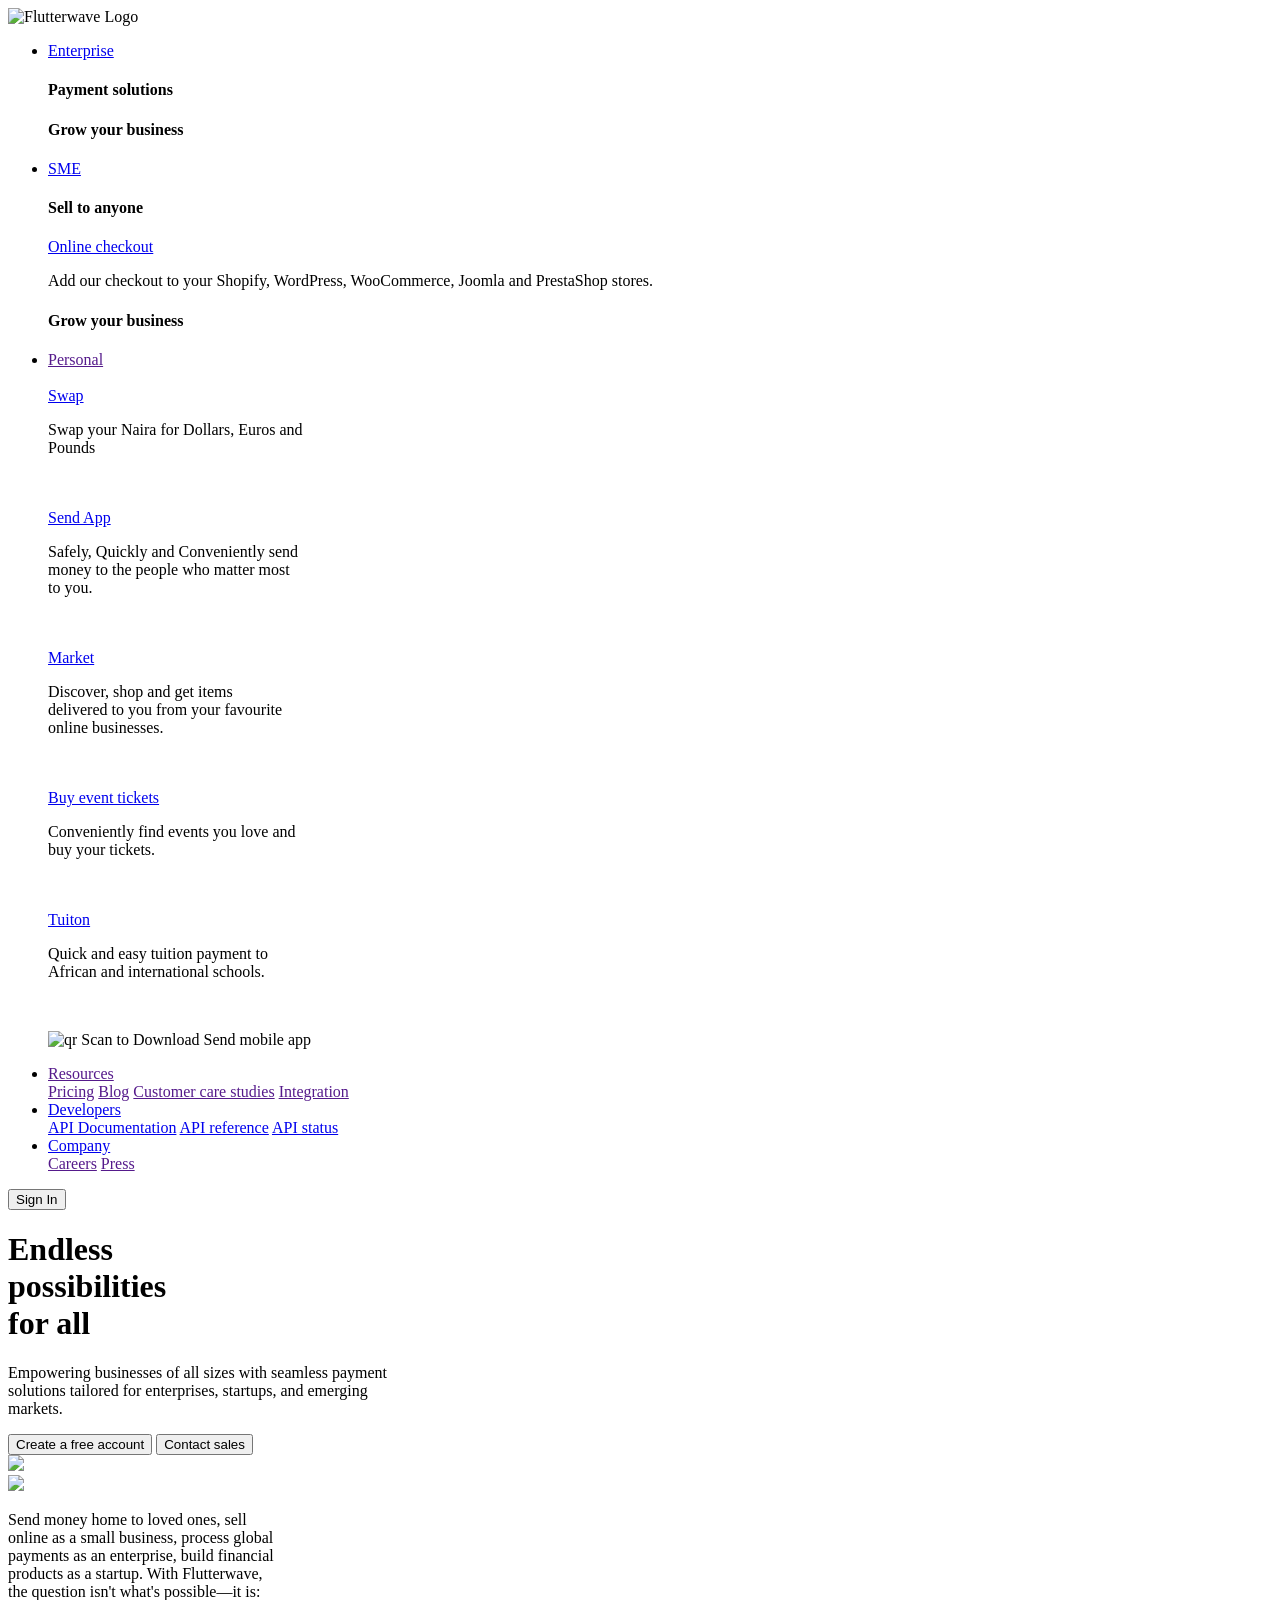
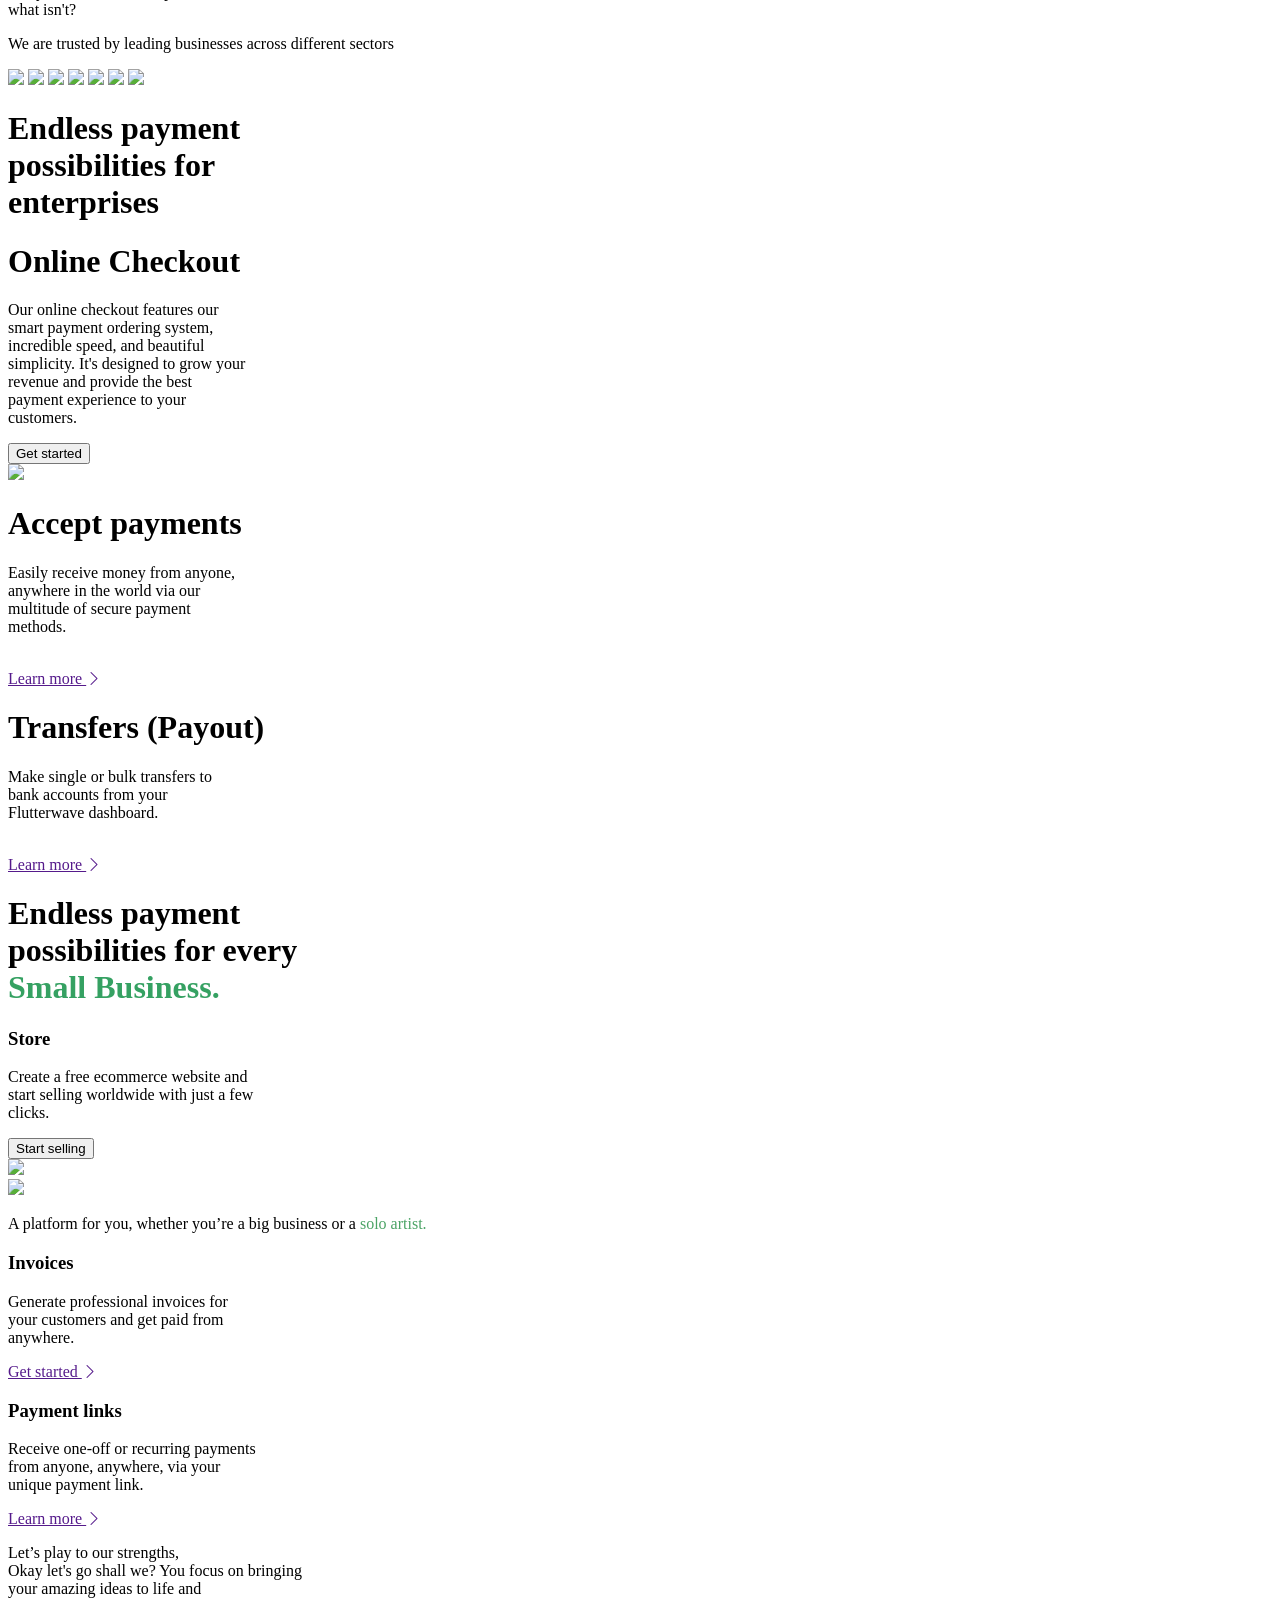
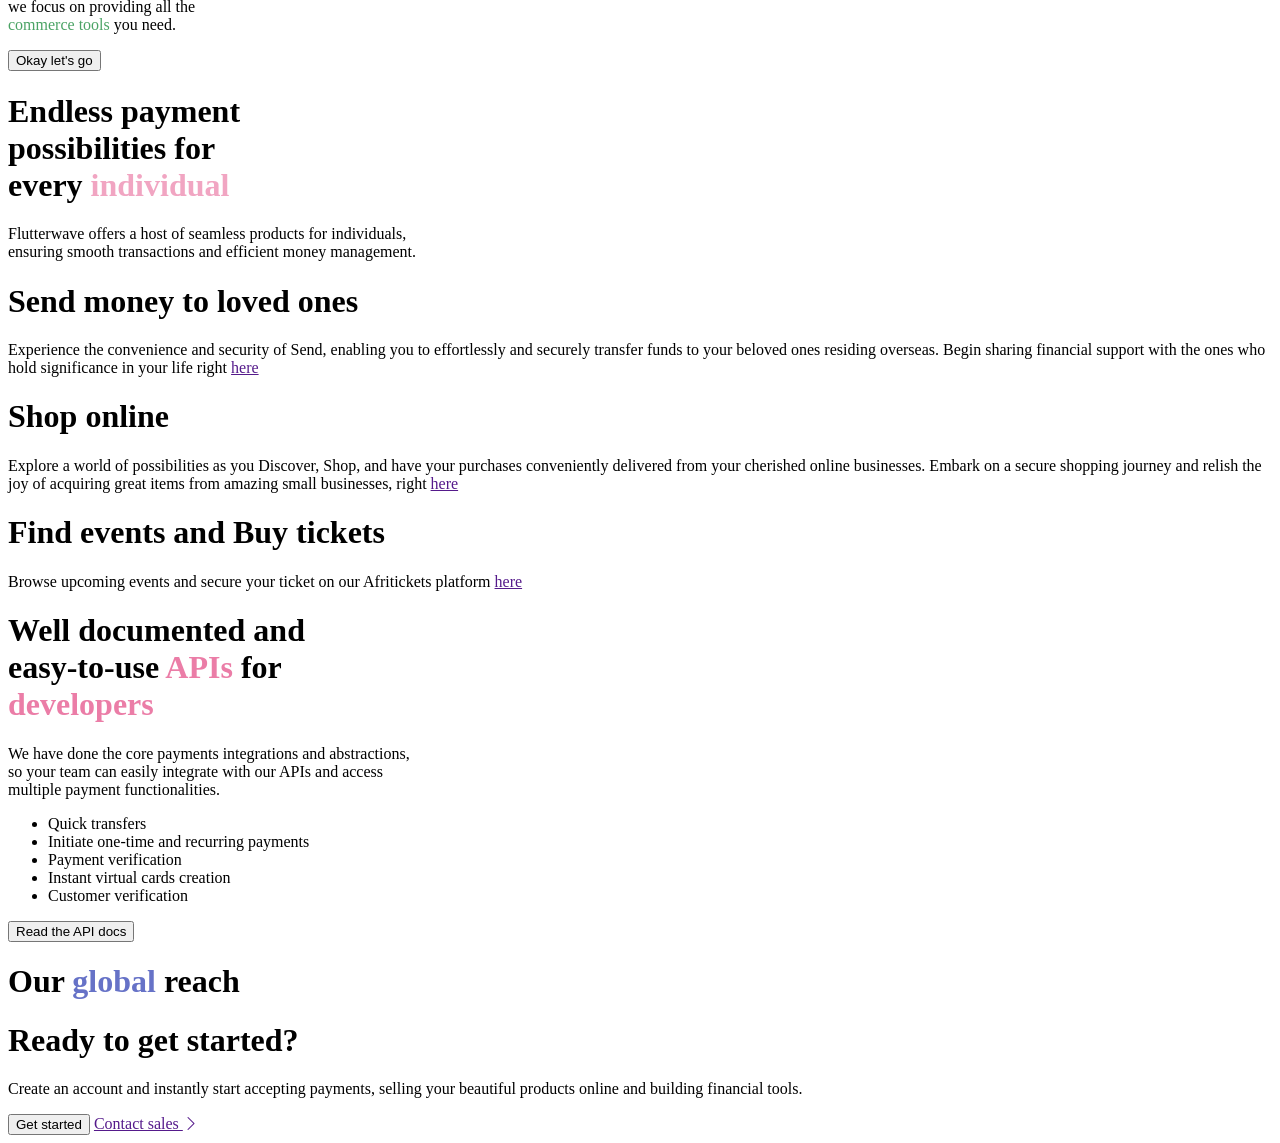
==== index.html @ 6755a58a "all" ====
<!DOCTYPE html>
<html lang="en">

<head>
    <meta charset="UTF-8">
    <meta name="viewport" content="width=device-width, initial-scale=1.0">
    <title>Document</title>
    <link rel="stylesheet" href="flutta.css">
    <link rel="stylesheet" href="https://cdn.jsdelivr.net/npm/bootstrap-icons@1.13.1/font/bootstrap-icons.min.css">
</head>

<body>
    <div class="class">
        <nav class="navbar">


            <div class="logo">
                <img src="Multimedia/Audios/Images/3d64f79b-6943-4a25-b392-522c2cfd15a9.svg" alt="Flutterwave Logo">
            </div>

            <ul class="nav-links">

                <li class="dropdown">
                    <a href="#">Enterprise</a>
                    <div class="menugreen">
                        <div class="column">
                            <h4>Payment solutions</h4>
                        </div>
                        <div class="column">
                            <h4>Grow your business</h4>
                        </div>
                    </div>
                </li>

                <li class="dropdown">
                    <a href="#">SME</a>
                    <div class="menuyellow">
                        <div class="column">
                            <div class="dropup">
                                <h4>Sell to anyone</h4>
                                <div class="row">
                                    <a href="#">Online checkout</a>
                                    <p>
                                        Add our checkout to your Shopify, WordPress, WooCommerce, Joomla and PrestaShop
                                        stores.
                                    </p>
                                </div>
                            </div>
                            <h4>Grow your business</h4>
                        </div>
                    </div>
                </li>

                <li class="dropdown">
                    <a href="">Personal</a>
                    <div class="menublue">
                        <div class="column">

                            <div class="swap">
                                <img class="qr" src="Multimedia/Audios/Images/7cc3b373-e314-4839-b1a1-321289dcc166.svg"
                                    alt="">
                                <div>
                                    <a href="#">Swap</a>
                                    <p>Swap your Naira for Dollars, Euros and <br> Pounds </p>
                                </div>
                            </div><br>

                            <div class="swap">
                                <img class="qr" src="Multimedia/Audios/Images/f3743255-ca07-4573-b5e1-cfaf214d50b9.svg"
                                    alt="">
                                <div>
                                    <a href="#">Send App</a>
                                    <p>Safely, Quickly and Conveniently send <br> money to the people who matter most
                                        <br>
                                        to
                                        you.
                                    </p>
                                </div>
                            </div><br>

                            <div class="swap">
                                <img class="qr" src="Multimedia/Audios/Images/18278a8a-ee8f-4551-b199-e68d39b02b77.svg"
                                    alt="">
                                <div>
                                    <a href="#">Market</a>
                                    <p>Discover, shop and get items <br> delivered to you from your favourite <br>
                                        online
                                        businesses.</p>
                                </div>
                            </div><br>

                            <div class="swap">
                                <img class="qr" src="Multimedia/Audios/Images/df9e1861-d191-4f71-869b-75529a15933a.svg"
                                    alt="">
                                <div>
                                    <a href="#">Buy event tickets</a>
                                    <p>Conveniently find events you love and <br> buy your tickets.</p>
                                </div>
                            </div><br>

                            <div class="swap">
                                <img class="qr" src="Multimedia/Audios/Images/d5f2d4c9-189d-490b-a70f-ff1c697cc9da.svg"
                                    alt="">
                                <div>
                                    <a href="#">Tuiton</a>
                                    <p>Quick and easy tuition payment to <br> African and international schools.</p>
                                </div>
                            </div><br>

                            <div class="qr-p">

                                <p><img class="qr" src="Multimedia/Audios/Images/qr.jpg" alt="qr"> Scan to Download Send
                                    mobile app</p>
                            </div>
                        </div>
                    </div>
                </li>

                <li class="dropdown">
                    <a href="">Resources</a>
                    <div class="menured">
                        <div class="column">
                            <a href="">Pricing</a>
                            <a href="">Blog</a>
                            <a href="">Customer care studies</a>
                            <a href="">Integration</a>
                        </div>
                    </div>
                </li>

                <li class="dropdown">
                    <a href="#">Developers</a>
                    <div class="menu">
                        <div class="column">
                            <a href="#">API Documentation</a>
                            <a href="#">API reference</a>
                            <a href="#">API status</a>
                        </div>
                    </div>
                </li>
                <li class="dropdown">
                    <a href="#">Company</a>
                    <div class="menu">
                        <div class="column">
                            <a href="">Careers</a>
                            <a href="">Press</a>
                        </div>
                    </div>
                </li>

            </ul>

            <div class="nav-buttons">
                <button class="login">Sign In </button>
            </div>

        </nav>

        <div class="meat">
            <div class="pie">
                <h1>Endless <br> possibilities <br><span style="color: black;">for all</span></h1>

                <p>Empowering businesses of all sizes with seamless payment <br> solutions tailored for enterprises,
                    startups, and
                    emerging <br> markets.</p>

                <button class="meatpie">Create a free account</button>
                <button class="piemeat">Contact sales</button>
            </div>
        </div>
        <div class="pet">
            <div class="pit">
                <img
                    src="https://rave-services.myflutterwave.com/v1/services/filestack/download/tijScS6SUSAi5ZTfIf9Q?resize=1&width=1200">
            </div>
            <div class="pits">
                <img
                    src="https://rave-services.myflutterwave.com/v1/services/filestack/download/2kjHjZXJTXsrsN7v5m9S?resize=1&width=1100">
                <p>Send money home to loved ones, sell <br> online as a small business, process global <br> payments as
                    an
                    enterprise,
                    build financial <br> products as a startup. With Flutterwave, <br> the question isn't what's
                    possible—it
                    is: <br> what
                    isn't?</p>
            </div>
        </div>
        <div class="lit">
            <div class="lid">
                <p>We are trusted by leading businesses across different sectors</p>
            </div>
            <div class="lids">
                <img src="https://flutterwave.com/images/company/uber.svg">
                <img src="https://flutterwave.com/images/company/mtn.svg">
                <img src="https://flutterwave.com/images/company/chipper.svg">
                <img src="https://flutterwave.com/images/company/piggyvest.svg">
                <img src="https://flutterwave.com/images/company/wise.svg">
                <img src="https://flutterwave.com/images/company/microsoft.svg">
                <img src="https://flutterwave.com/images/company/air-peace.svg">
            </div>
        </div>
        <div class="fry">
            <div class="fri">
                <h1><span style="color: black;">Endless payment <br> possibilities</span> for <br> enterprises</h1>
            </div>
        </div>
        <div class="bem">
            <div class="beam">
                <h1>Online Checkout</h1>
                <p>Our online checkout features our <br> smart payment ordering system, <br> incredible speed, and
                    beautiful
                    <br>
                    simplicity. It's designed to grow your <br> revenue and provide the best <br> payment experience to
                    your
                    <br>
                    customers.
                </p>

                <button>Get started</button>
            </div>
            <div class="bim">
                <img src="https://flutterwave.com/images/sections/checkout.png">
            </div>
            <div class="bam">
                <h1>Accept payments</h1>
                <p>Easily receive money from anyone, <br> anywhere in the world via our <br> multitude of secure payment
                    <br> methods.
                </p><br>
                <a href="">Learn more
                    <i class="bi bi-chevron-right"></i>
                </a>
                <h1>Transfers (Payout)</h1>
                <p>Make single or bulk transfers to <br> bank accounts from your <br> Flutterwave dashboard.</p><br>
                <a href="">Learn more
                    <i class="bi bi-chevron-right"></i>
                </a>
            </div>
        </div>
        <div class="background">
            <div class="endless">
                <h1>Endless payment <br> possibilities for every <br> <span style="color: rgb(53, 161, 98);">Small
                        Business.</span></h1>
            </div>
            <div class="store">
                <div class="create">
                    <h3>Store</h3>
                    <p>Create a free ecommerce website and <br> start selling worldwide with just a few <br> clicks.</p>
                    <button class="wee">Start selling</button>
                </div>
                <div class="woman">
                    <img
                        src="https://rave-services.myflutterwave.com/v1/services/filestack/download/rxRV1mtcSQCOVJJIXTMZ?">
                </div>
            </div>
            <div class="solo">
                <div class="statue">
                    <img
                        src="https://rave-services.myflutterwave.com/v1/services/filestack/download/8mpDm9piSvCrCMbyKRf7?resize=1&width=700">
                    <p>A platform for you, whether you’re a big business or a <span style="color: #4ba365;"> solo
                            artist.</span>
                    </p>
                </div>
                <div class="invoice">
                    <h3>Invoices</h3>
                    <p>Generate professional invoices for <br> your customers and get paid from <br> anywhere.</p>
                    <a href="">Get started
                        <i class="bi bi-chevron-right"></i>
                    </a>

                    <h3>Payment links</h3>
                    <p>Receive one-off or recurring payments <br> from anyone, anywhere, via your <br> unique payment
                        link.
                    </p>
                    <a href="">Learn more
                        <i class="bi bi-chevron-right"></i>
                    </a>
                </div>
            </div>
            <div class="play">
                <p>Let’s play to our strengths, <br>Okay let's go shall we? You focus on bringing <br> your amazing
                    ideas to
                    life and
                    <br> we focus on
                    providing all the <br><span style="color: #4ba365;"> commerce tools</span> you need.
                </p>

                <button class="wee">Okay let's go</button>
            </div>
            <div class="black">
                <div class="end">
                    <h1>Endless payment <br> possibilities for <br> every <span style="color: #f1a5c2;"> individual
                        </span>
                    </h1>
                </div>
                <div class="wave">
                    <p>Flutterwave offers a host of seamless products for individuals, <br> ensuring smooth transactions
                        and
                        efficient money management.</p>
                </div>
                <div class="border">
                    <div class="send">
                        <h1>Send money to loved ones</h1>
                        <p>Experience the convenience and security of Send, enabling you to effortlessly and securely
                            transfer funds to your beloved ones residing overseas. Begin sharing financial support
                            with the
                            ones who hold significance in your life right <a href="">here</a></p>
                    </div>
                    <div class="shop">
                        <h1>Shop online</h1>
                        <p>Explore a world of possibilities as you Discover, Shop, and have your purchases conveniently
                            delivered from your cherished online businesses. Embark on a secure shopping journey and
                            relish
                            the joy of acquiring great items from amazing small businesses, right <a href="">here</a>
                        </p>
                    </div>
                    <div class="find">
                        <h1>Find events and Buy tickets</h1>
                        <p>Browse upcoming events and secure your ticket on our Afritickets platform <a href="">here</a>
                        </p>
                    </div>
                </div>
            </div>
            <div class="easy">
                <div class="well">
                    <h1>Well documented and <br> easy-to-use <span style="color: #eb7da7;"> APIs</span> for <br> <span
                            style="color: #eb7da7;">developers</span></h1>
                    <p>We have done the core payments integrations and abstractions, <br> so your team can easily
                        integrate
                        with our
                        APIs and access <br> multiple payment functionalities.</p>
                </div>
                <div class="ule">
                    <ul>
                        <li>
                            Quick transfers</li>
                        <li>Initiate one-time and recurring payments</li>
                        <li>Payment verification</li>
                        <li>Instant virtual cards creation</li>
                        <li>Customer verification</li>
                    </ul>
                    <button class="ule">Read the API docs</button>
                </div>
            </div>
        </div>

        <div class="our">
            <h1>Our <span style="color: #6672c7;">global</span> reach</h1>
        </div>
        <!-- <div class="global">

            <div class="reach">
                <div class="stat">
                    <h3>
                        <a href="">30+ Currencies</a>
                    </h3>
                    <p>We accept payments in more than thirty currencies.</p>
                </div>
                <div class="stat">
                    <h3>20M+ API calls</h3>
                    <p>API calls per day, peaking at 231 requests per second.</p>
                </div>
                <div class="stat">
                    <h3>500k+ payments daily</h3>
                    <p>Average number of payments processed daily.</p>
                </div>
                <div class="stat">
                    <h3>1+ paymet options</h3>
                    <ul>
                        <li>Debits & Credits cards</li>
                        <li>Bank Account</li>
                        <li>Mobile money</li>
                        <li>POS</li>
                        <li>M-Pesa</li>
                        <li>VISA QR</li>
                        <li>Bank Transfer</li>
                        <li>USSD</li>
                    </ul>
                </div>
                <div class="globe">
                    <img src="https://flutterwave.com/images/sections/globe.png">
                </div>
            </div>
        </div> -->
        <div class="ready">
            <h1>Ready to get started?</h1>
            <p>Create an account and instantly start accepting payments, selling your beautiful products online and
                building financial tools. </p>
            <div class="fine">
                <button>Get started</button>
                <a href="">Contact sales
                    <i class="bi bi-chevron-right"></i>
                </a>
            </div>
        </div>
    </div>
</body>

</html>
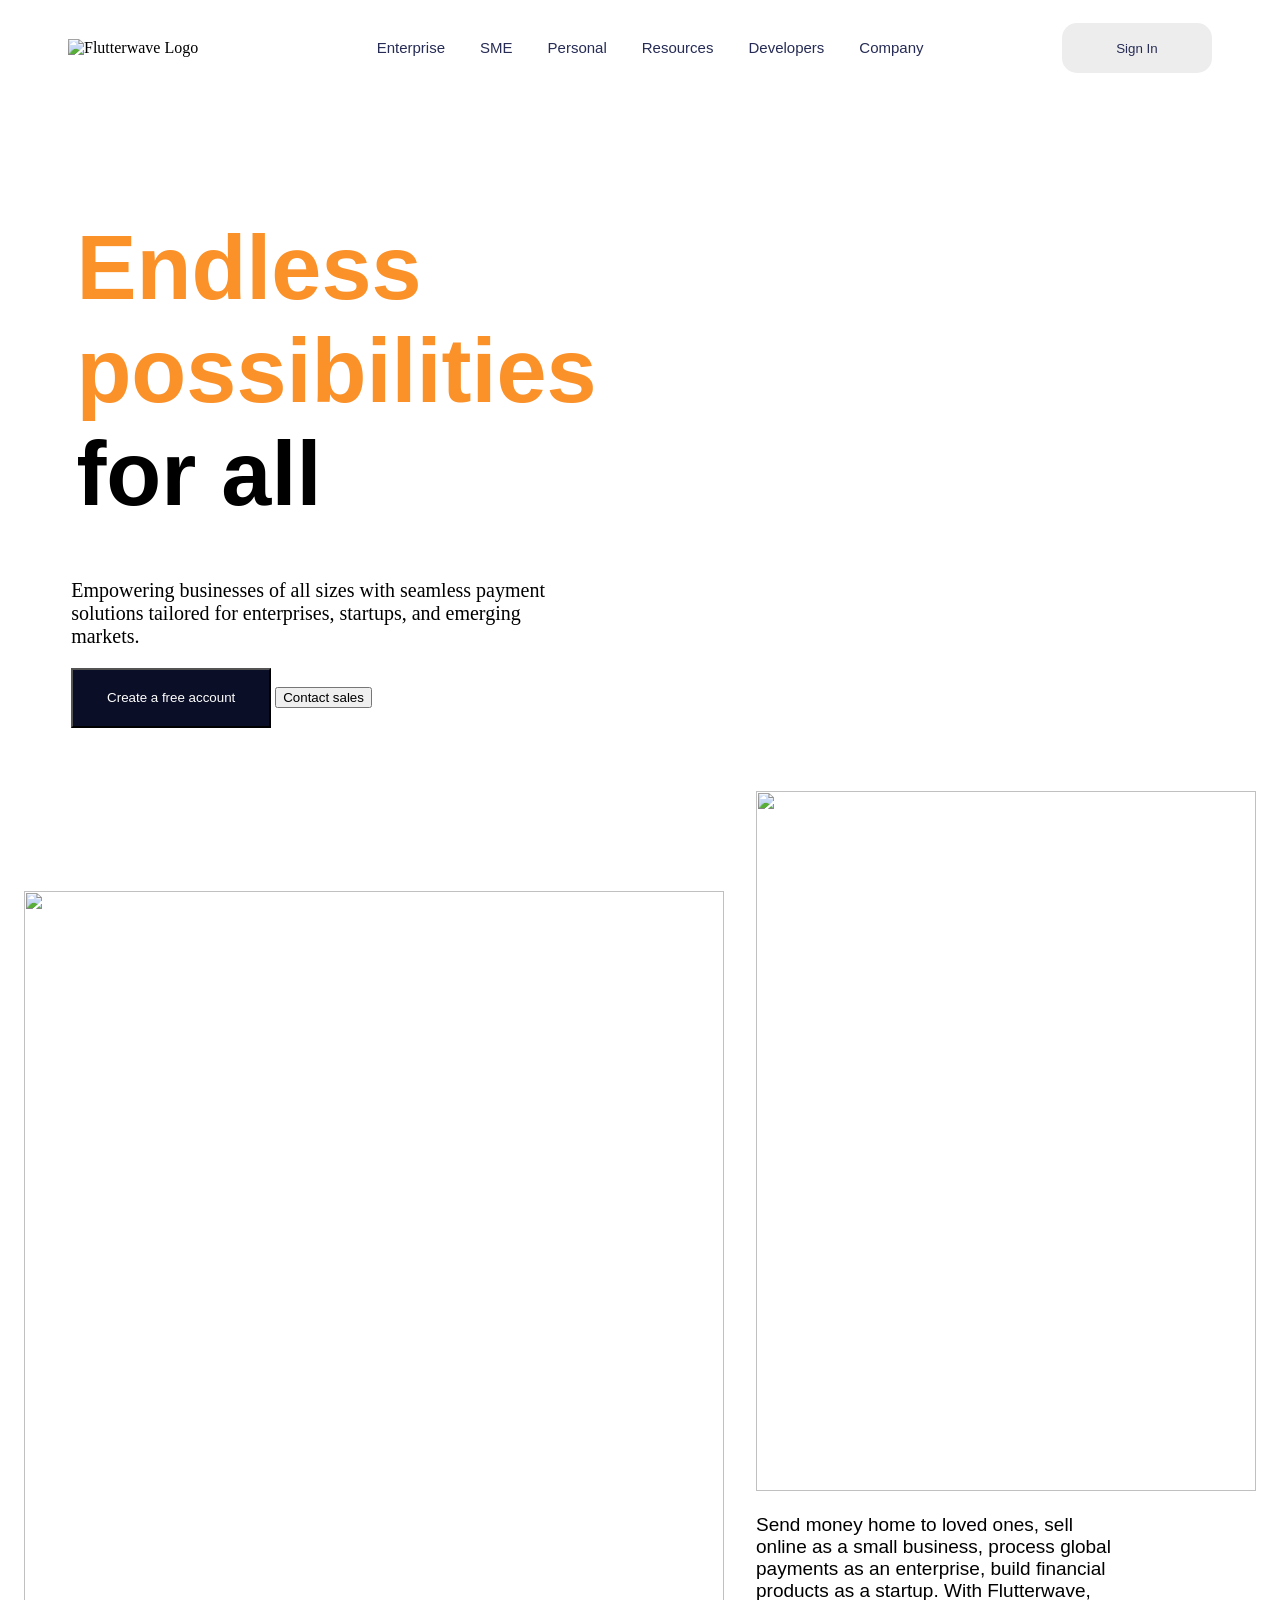
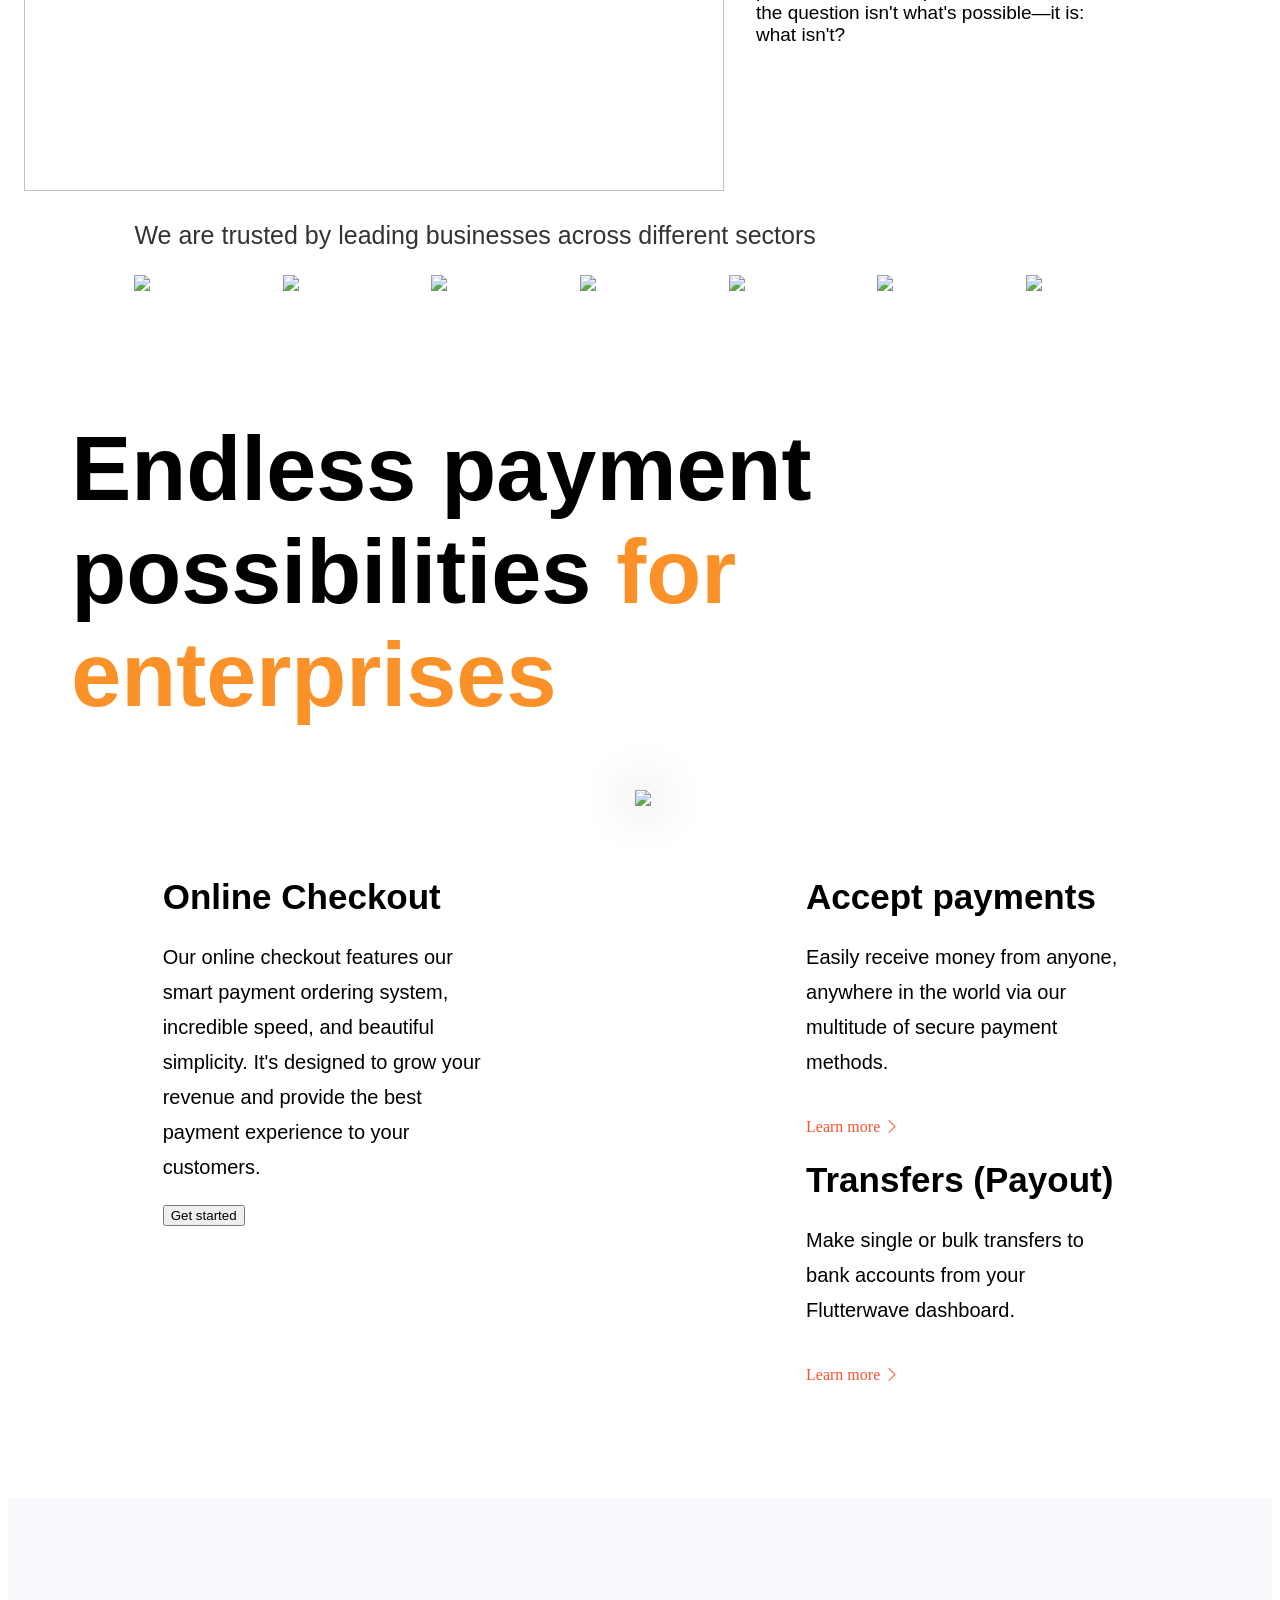
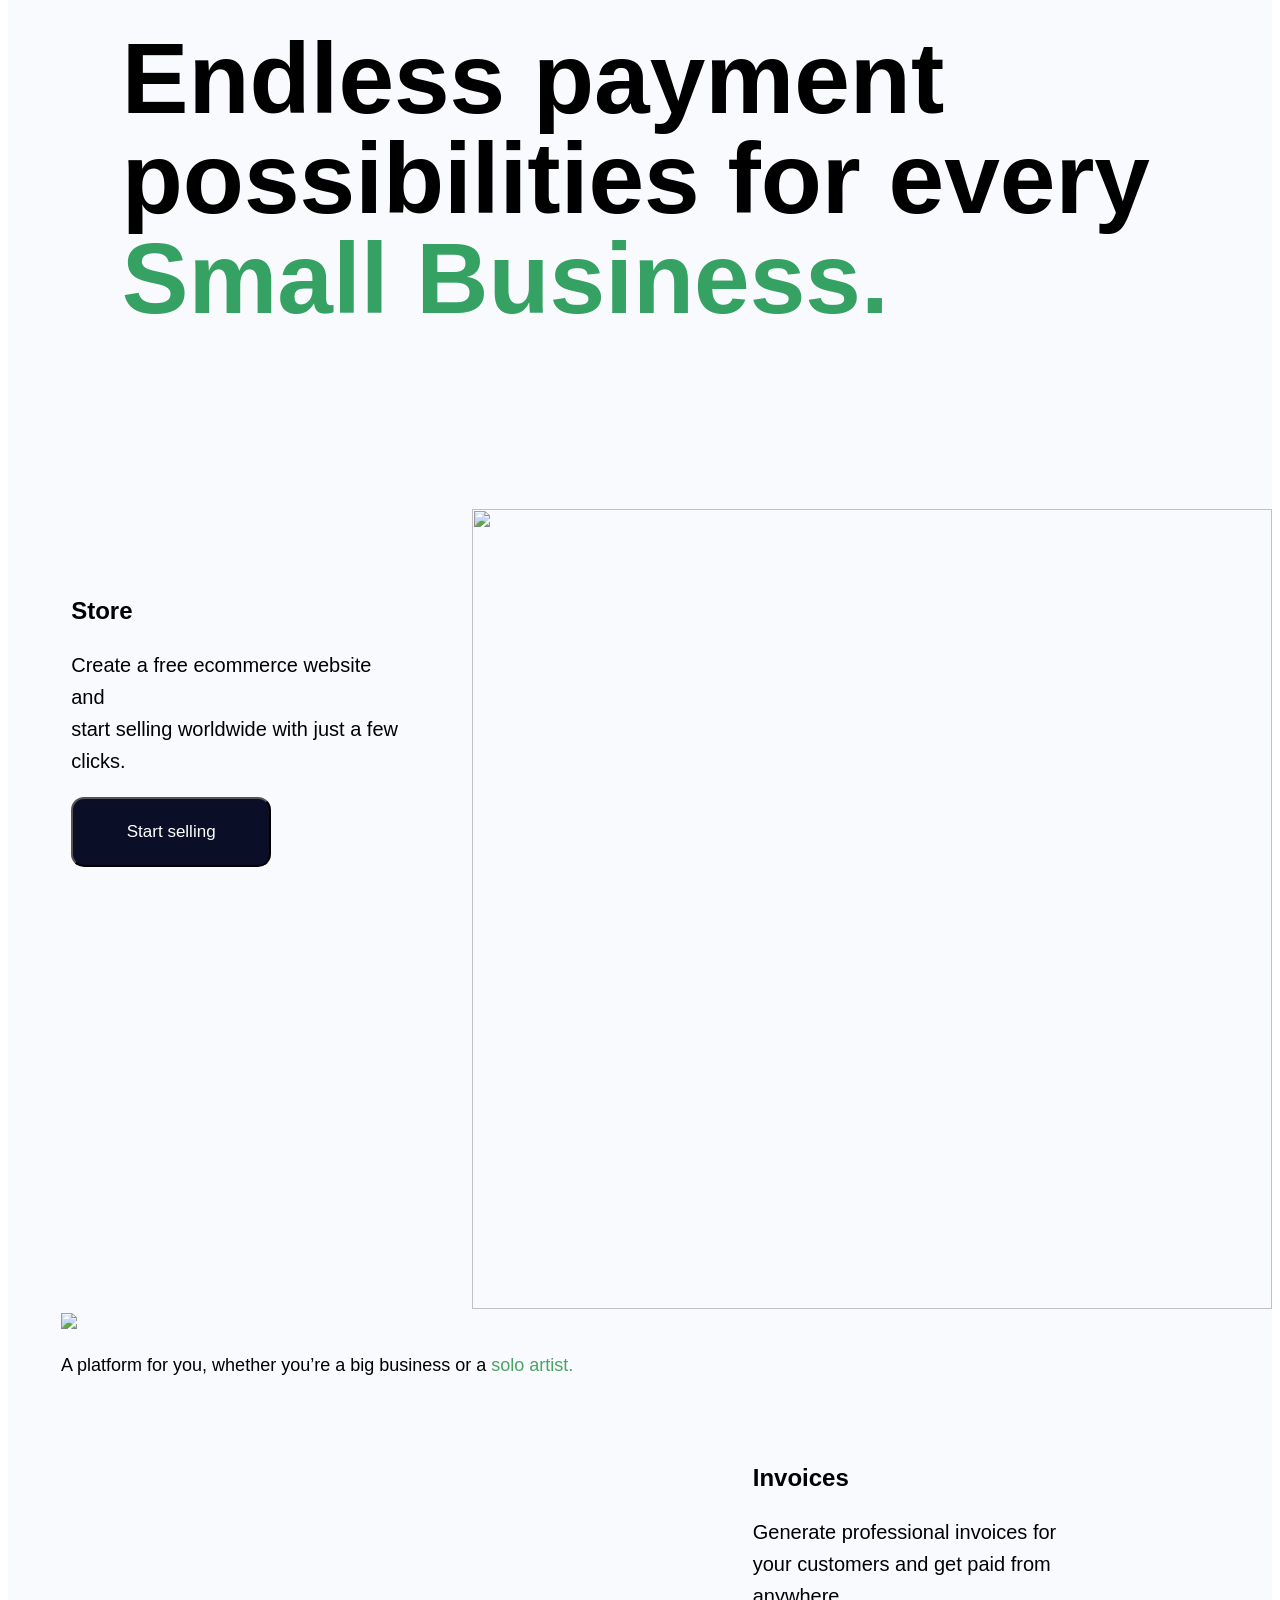
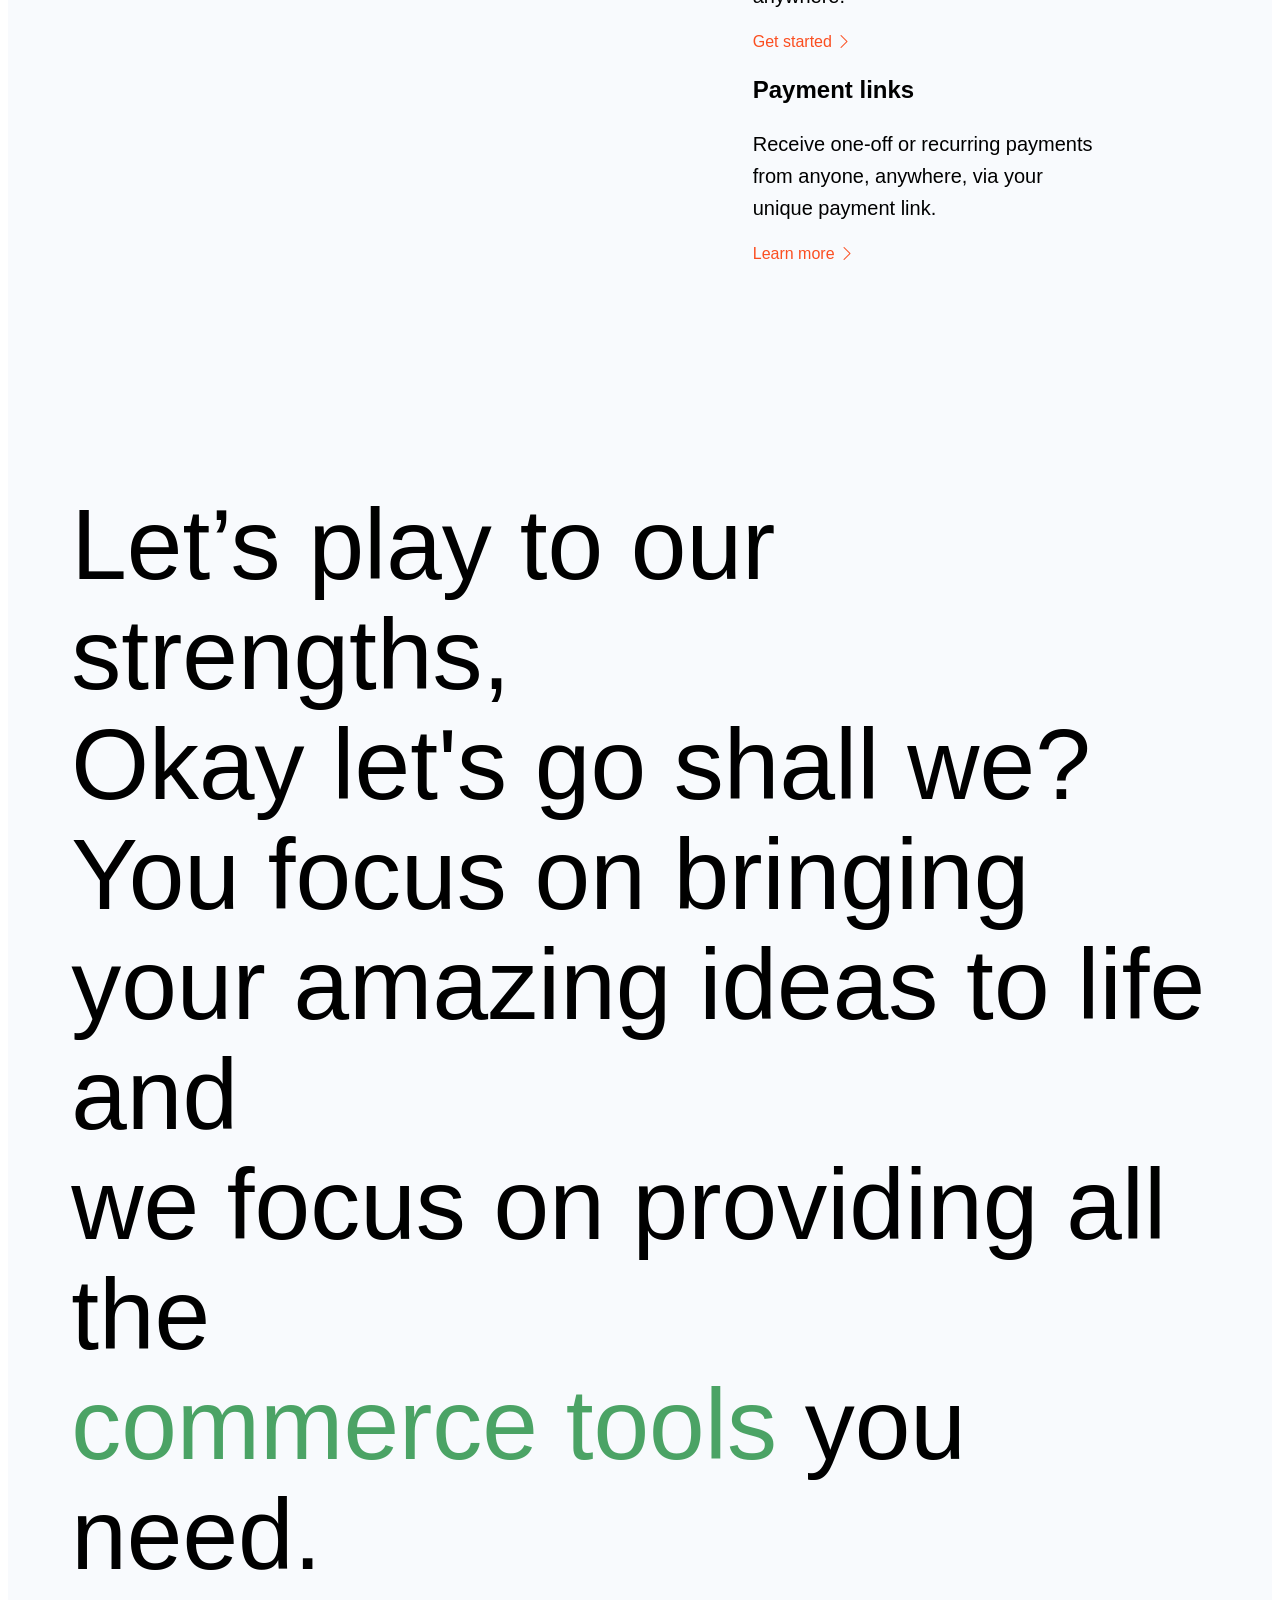
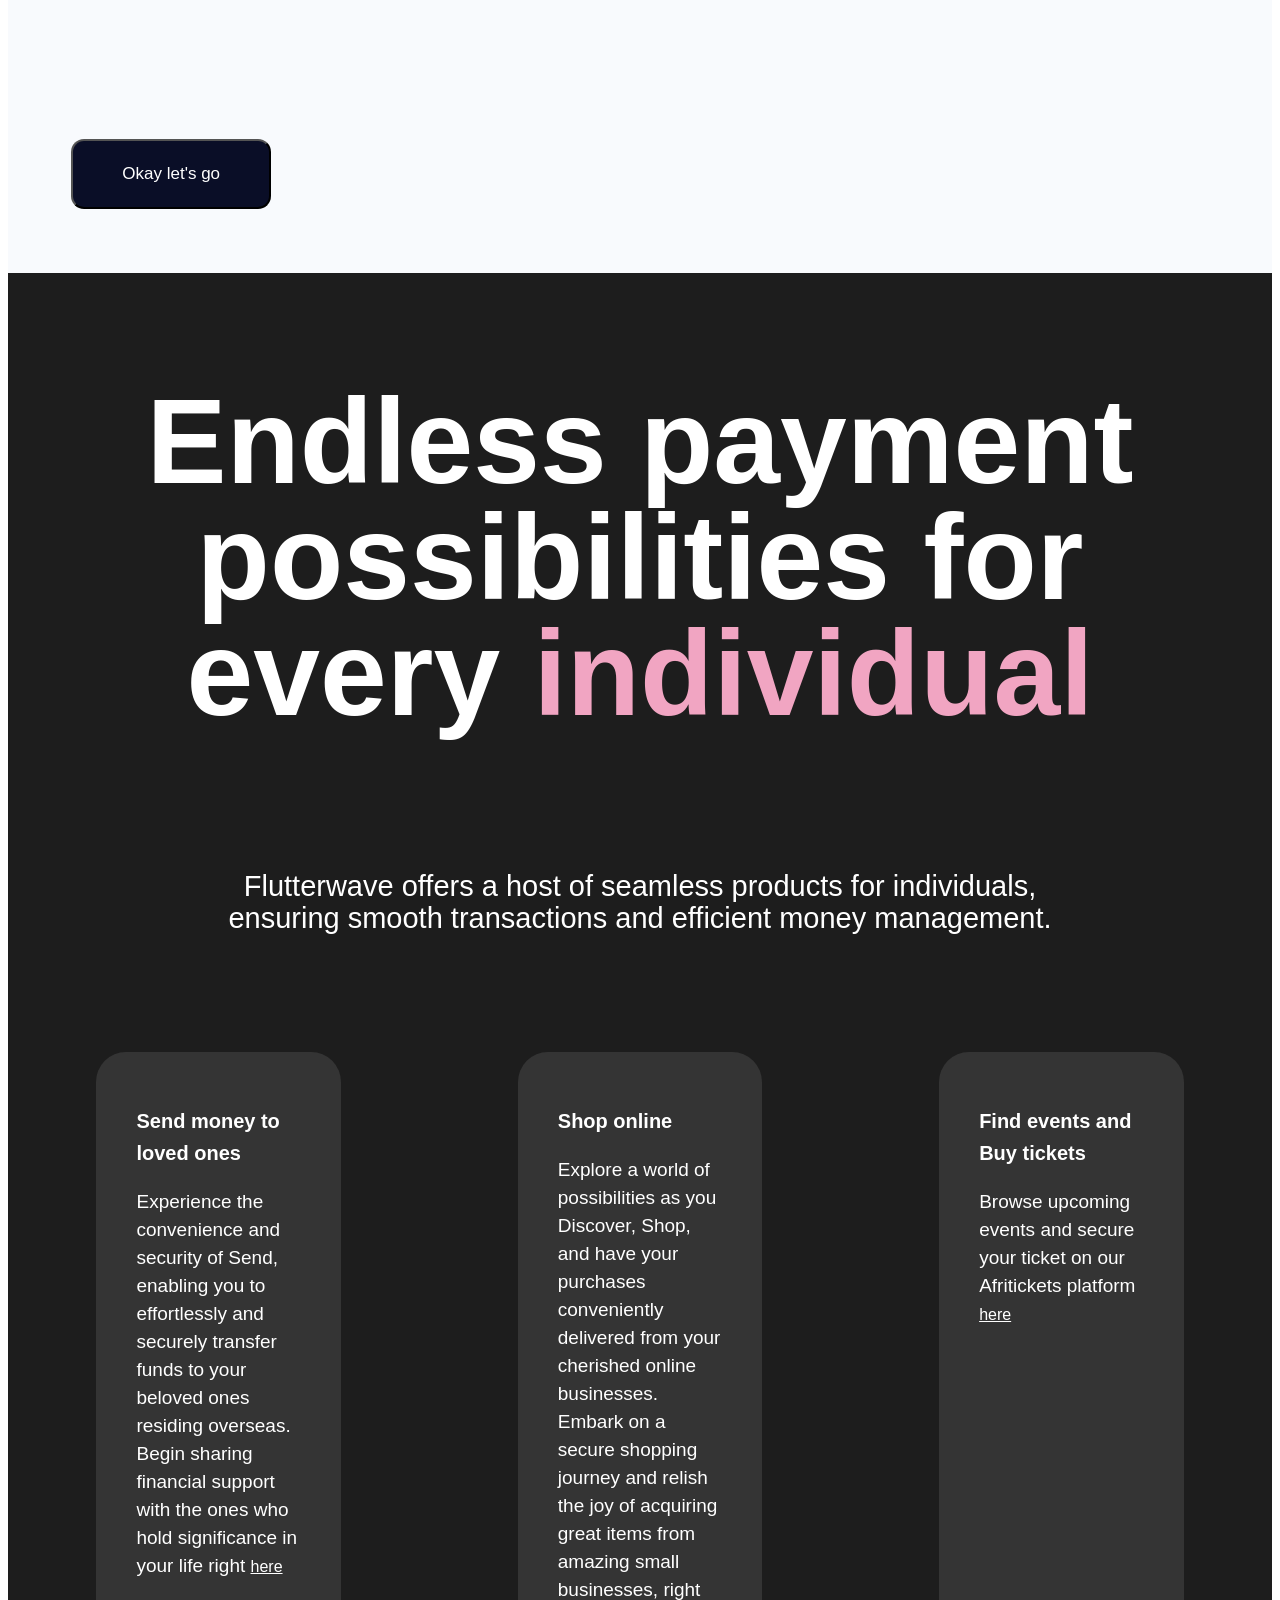
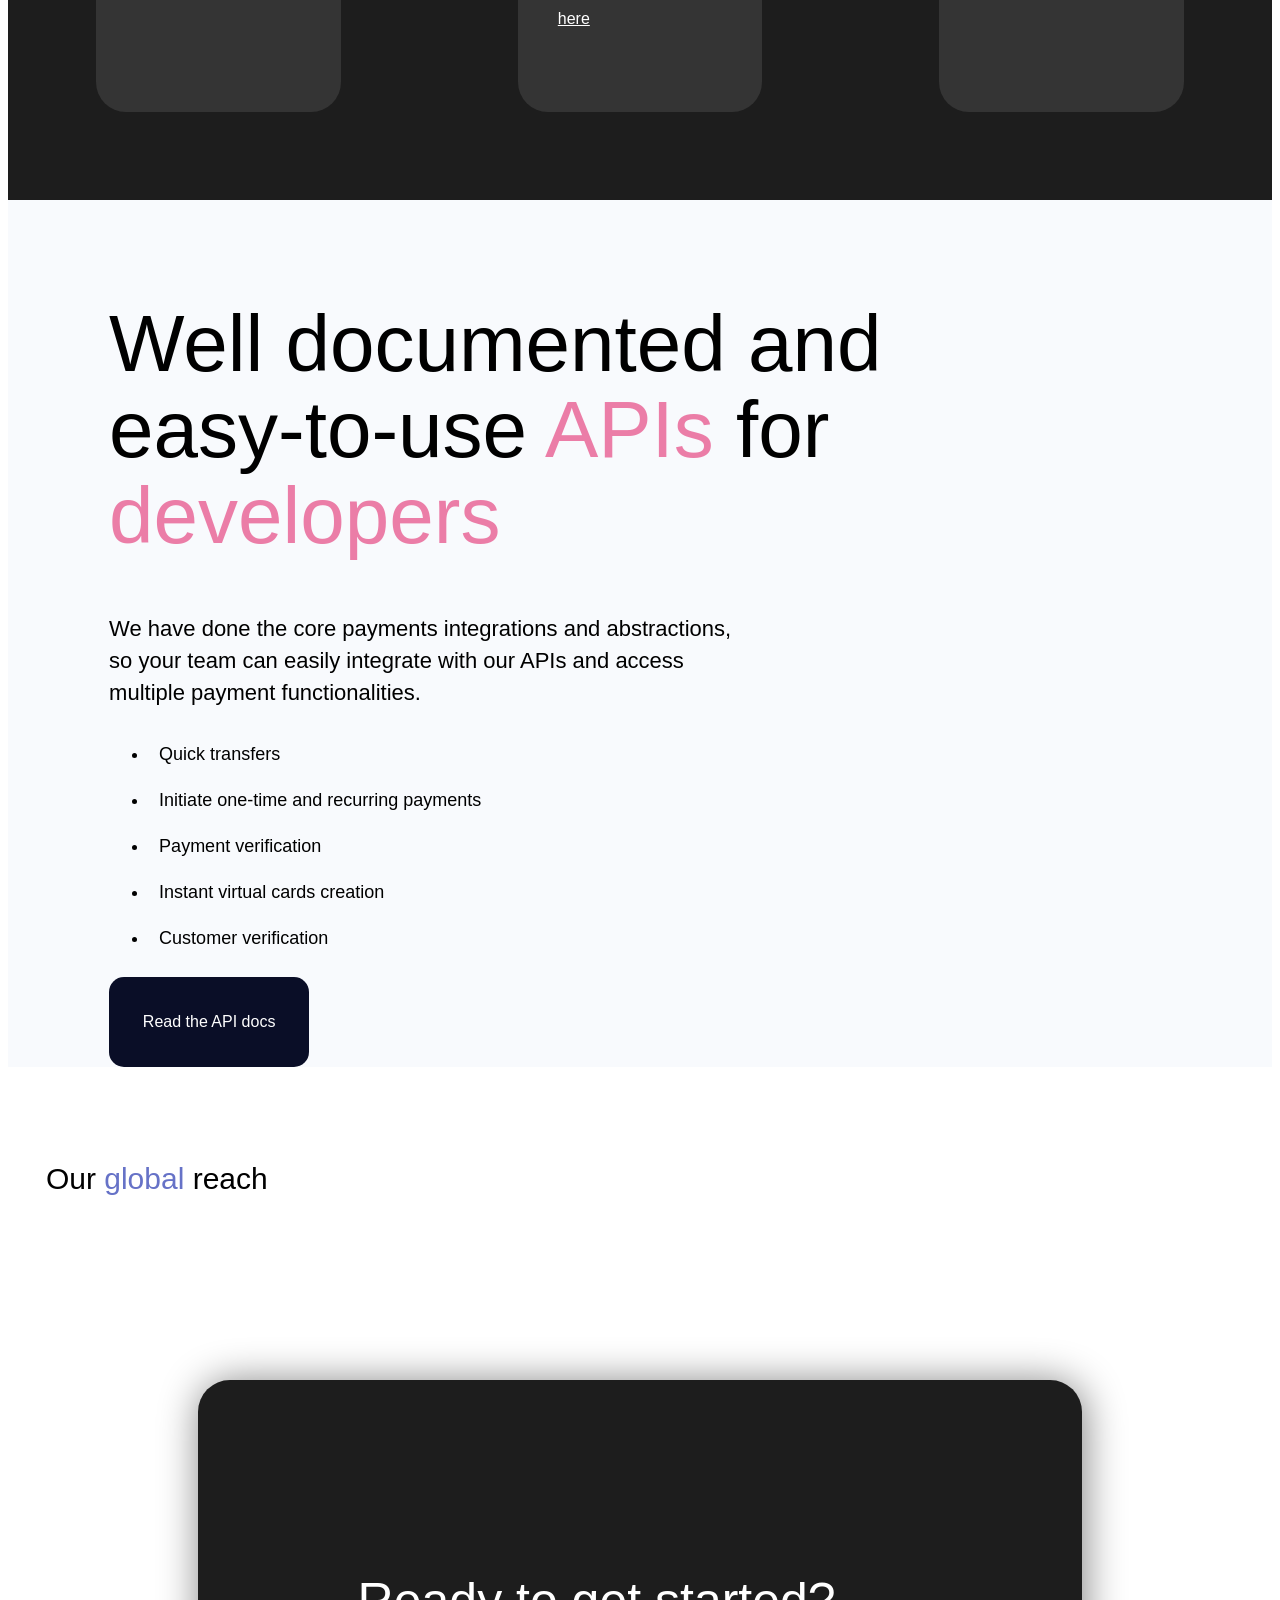
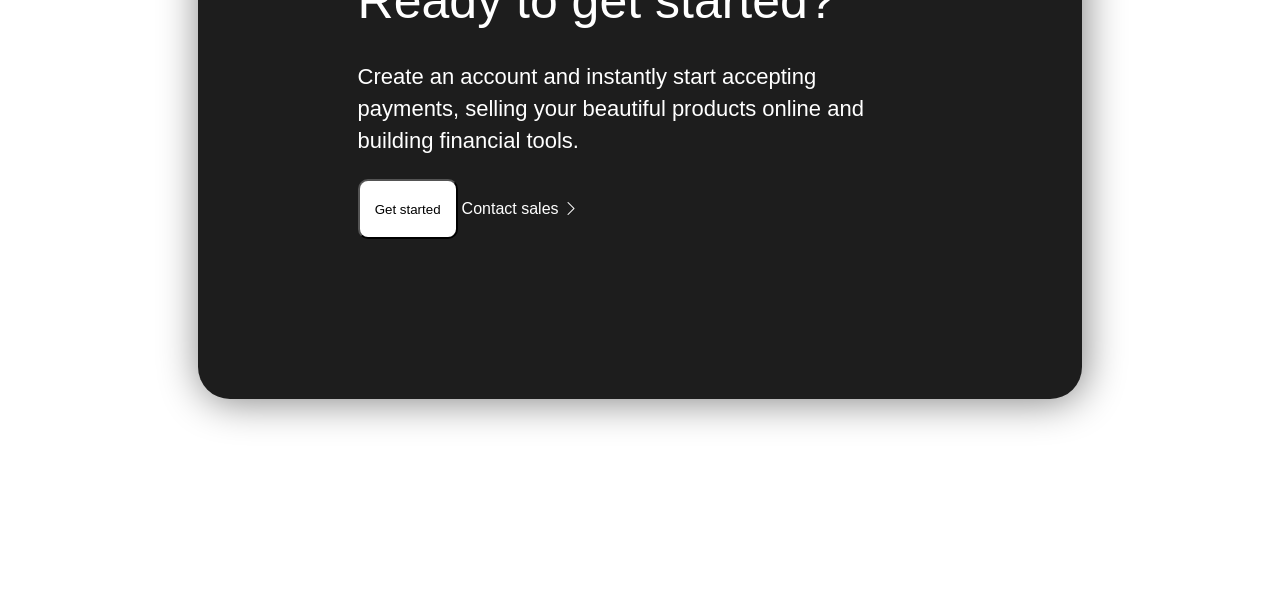
==== commit 84202bee: "all" ====
--- a/index.html
+++ b/index.html
@@ -2,10 +2,10 @@
 <html lang="en">
 
 <head>
+    <link rel="stylesheet" href="./CSS/flutta.css">
     <meta charset="UTF-8">
     <meta name="viewport" content="width=device-width, initial-scale=1.0">
     <title>Document</title>
-    <link rel="stylesheet" href="flutta.css">
     <link rel="stylesheet" href="https://cdn.jsdelivr.net/npm/bootstrap-icons@1.13.1/font/bootstrap-icons.min.css">
 </head>
 
--- a/CSS/flutta.css
+++ b/CSS/flutta.css
@@ -0,0 +1,1501 @@
+* {
+    /* padding: 0; */
+    /* margin: 0; */
+    box-sizing: border-box;
+}
+
+body {
+    /* background-color: rgba(245, 222, 179, 0.256); */
+}
+
+
+.pie h1 {
+    color: rgb(251, 145, 41);
+    font-size: 90px;
+    /* margin: 10% auto; */
+    padding: 1%;
+    font-weight: 900;
+    margin-bottom: 3rem;
+    font-family: 'Trebuchet MS', 'Lucida Sans Unicode', 'Lucida Grande', 'Lucida Sans', Arial, sans-serif;
+}
+
+.navbar {
+    display: flex;
+    justify-content: space-between;
+    align-items: center;
+    padding: 15px 60px;
+    background: rgb(255, 255, 255);
+    /* position: sticky; */
+    /* top: 0; */
+    /* z-index: 1000; */
+    /* border-bottom: 1px solid rgb(238, 238, 238); */
+}
+
+.logo img {
+    height: 30px;
+}
+
+.nav-links {
+    list-style: none;
+    display: flex;
+    gap: 35px;
+    position: relative;
+}
+
+.nav-links li {
+    position: relative;
+    display: block;
+    /* display: none; */
+}
+
+.nav-links a {
+    text-decoration: none;
+    font-family: Moderat, sans-serif;
+    font-size: 15px;
+    font-weight: 500;
+    line-height: 18px;
+    color: rgb(38, 44, 85);
+}
+
+.dropdown:hover .menu {
+    display: block;
+}
+
+.dropdown:hover .menured {
+    display: block;
+}
+
+.dropdown:hover .menublue {
+    display: block;
+}
+
+.dropdown:hover .menuyellow {
+    display: block;
+}
+
+.dropup:hover .row {
+    display: block;
+}
+
+.menugreen {
+    display: none;
+    position: absolute;
+    /* top: 45px; */
+    left: 0;
+    background: rgb(255, 255, 255);
+    padding: 30px;
+    width: 400px;
+    box-shadow: 0 10px 25px rgba(0, 0, 0, 0.377);
+    border-radius: 8px;
+    gap: 50px;
+}
+
+.menublue {
+    display: none;
+    position: absolute;
+    /* top: 45px; */
+    left: 0;
+    background: rgb(255, 255, 255);
+    padding: 30px;
+    width: 400px;
+    box-shadow: 0 10px 25px rgba(0, 0, 0, 0.377);
+    border-radius: 8px;
+    gap: 50px;
+}
+
+.menured {
+    display: none;
+    position: absolute;
+    /* top: 45px; */
+    left: 0;
+    background: rgb(255, 255, 255);
+    padding: 30px;
+    width: 230px;
+    box-shadow: 0 10px 25px rgba(0, 0, 0, 0.377);
+    border-radius: 8px;
+    gap: 50px;
+}
+
+.menuyellow {
+    display: none;
+    position: absolute;
+    /* top: 45px; */
+    left: 0;
+    background: rgb(255, 255, 255);
+    padding: 30px;
+    width: 400px;
+    box-shadow: 0 10px 25px rgba(0, 0, 0, 0.377);
+    border-radius: 8px;
+    gap: 50px;
+}
+
+.menu {
+    /* display: block; */
+    display: none;
+    position: absolute;
+    /* top: 45px; */
+    left: 0;
+    background: rgb(255, 255, 255);
+    padding: 30px;
+    width: 205px;
+    box-shadow: 0 10px 25px rgba(0, 0, 0, 0.377);
+    border-radius: 8px;
+    gap: 50px;
+}
+
+.row {
+    display: flex;
+    flex-direction: column;
+    gap: 10px;
+}
+
+.row a {
+    text-decoration: none;
+    font-family: Moderat, sans-serif;
+    font-size: 15px;
+    font-weight: 600;
+    line-height: 18px;
+    color: rgb(25, 86, 114);
+}
+
+.row p {
+    font-family: Moderat, sans-serif;
+    font-size: 14px;
+    font-weight: 400;
+    line-height: 17px;
+    color: rgb(0, 0, 0);
+}
+
+.column {
+    display: flex;
+    flex-direction: column;
+    gap: 10px;
+}
+
+.column h4 {
+    /* background-color: rgb(214, 214, 214); */
+    font-family: Moderat, sans-serif;
+    font-size: 17px;
+    font-weight: 500;
+    line-height: 19px;
+    color: rgb(38, 44, 85);
+    /* margin-bottom: px; */
+    /* border-radius: 5px; */
+    width: 200px;
+    height: 50px;
+    padding: 10px;
+    /* border: 2px solid black; */
+    /* border-radius: ; */
+}
+
+.column h4:hover {
+    background-color: rgb(214, 214, 214);
+    border-radius: 5px;
+}
+
+.column a {
+    text-decoration: none;
+    font-family: Moderat, sans-serif;
+    font-size: 15px;
+    font-weight: 600;
+    line-height: 18px;
+    color: rgb(25, 86, 114);
+}
+
+.column a:hover {
+    color: aqua;
+}
+
+.column p {
+    font-family: Moderat, sans-serif;
+    font-size: 14px;
+    font-weight: 400;
+    line-height: 17px;
+    color: rgb(0, 0, 0);
+}
+
+.column .qr {
+    width: 50px;
+}
+
+.column .qr-p {
+    /* text-align: center; */
+    border: 2px dotted black;
+    border-radius: 5px;
+    padding: 6px;
+}
+
+.column .swap {
+    display: flex;
+    gap: 20px;
+}
+
+.nav-buttons {
+    display: flex;
+    gap: 20px;
+}
+
+.login {
+    font-weight: 500;
+    background-color: rgb(237, 237, 237);
+    color: rgb(38, 44, 84);
+    border: none;
+    width: 150px;
+    height: 50px;
+    border-radius: 15px;
+}
+
+.login:hover {
+    background-color: rgb(38, 44, 85);
+    color: white;
+}
+
+.meat p {
+    font-size: 20px;
+}
+
+.meat {
+    display: flex;
+    justify-content: space-between;
+    margin: 5%;
+}
+
+.meatpie {
+    width: 200px;
+    height: 60px;
+    background-color: rgb(10, 14, 39);
+    color: white;
+}
+
+.pet {
+    display: flex;
+    justify-content: space-around;
+    margin-top: 50px;
+}
+
+.pit img {
+    width: 700px;
+    height: 900px;
+    position: relative;
+    top: 100px;
+}
+
+.pits img {
+    width: 500px;
+    height: 700px;
+
+}
+
+.pits p {
+    font-size: 19px;
+    font-family: sans-serif;
+}
+
+.lit {
+    margin: 10%;
+}
+
+.lids img {
+    width: 120px
+}
+
+.lids {
+    justify-content: space-between;
+    display: flex;
+}
+
+.lid p {
+    font-size: 25px;
+    color: rgb(51, 51, 51);
+    font-family: sans-serif;
+}
+
+.fri {
+    margin: 5%;
+}
+
+.fri h1 {
+    color: #fb9129;
+    font-size: 90px;
+    font-family: 'Franklin Gothic Medium', 'Arial Narrow', Arial, sans-serif;
+}
+
+.bem {
+    display: flex;
+    justify-content: space-evenly;
+}
+
+.bim img {
+    width: 300px;
+    box-shadow: 0px 0px 50px gray;
+}
+
+.beam {
+    margin: 5%;
+}
+
+.beam h1 {
+    font-size: 35px;
+    font-family: sans-serif;
+}
+
+.beam p {
+    font-size: 20px;
+    font-family: sans-serif;
+    line-height: 35px;
+}
+
+.bam {
+    margin: 5%;
+}
+
+.bam h1 {
+    font-size: 35px;
+    font-family: sans-serif;
+}
+
+.bam p {
+    font-size: 20px;
+    font-family: sans-serif;
+    line-height: 35px;
+}
+
+.bam a {
+    color: #fb522e;
+    text-decoration: none;
+    gap: 10px;
+}
+
+.icon {
+    font-size: 2rem;
+    display: none;
+}
+
+.background {
+    background-color: #f8fafd;
+}
+
+.endless {
+    padding: 5%;
+    margin: 4%;
+    font-family: Millik, sans-serif;
+    font-size: 50px;
+    font-weight: 500;
+    line-height: 100px;
+}
+
+.store {
+    display: flex;
+    justify-content: space-evenly;
+}
+
+.create h3 {
+    font-family: Moderat, sans-serif;
+    font-size: 24px;
+    font-weight: 600;
+    line-height: 29px;
+
+}
+
+.create {
+    margin: 5%;
+}
+
+.create p {
+    font-family: Moderat, sans-serif;
+    font-size: 20px;
+    font-weight: 300;
+    line-height: 32px;
+}
+
+.woman img {
+    width: 800px;
+    height: 800px;
+}
+
+.wee {
+    width: 200px;
+    height: 70px;
+    font-size: 17px;
+    color: white;
+    border-radius: 13px;
+    background-color: #0a0e27;
+}
+
+.solo {
+    display: flex;
+    justify-content: space-evenly;
+}
+
+.statue p {
+    font-family: Moderat, sans-serif;
+    font-size: 18px;
+    font-weight: 400;
+    line-height: 28px
+}
+
+.invoice {
+    margin: 10%;
+}
+
+.invoice h3 {
+    font-family: Moderat, sans-serif;
+    font-size: 24px;
+    font-weight: 600;
+    line-height: 29px;
+}
+
+.invoice p {
+    font-family: Moderat, sans-serif;
+    font-size: 20px;
+    font-weight: 300;
+    line-height: 32px;
+}
+
+.invoice a {
+    font-family: Moderat, sans-serif;
+    font-size: 16px;
+    font-weight: 500;
+    line-height: 19px;
+    color: rgb(251, 78, 32);
+    text-decoration: none;
+}
+
+.play {
+    font-family: Moderat, sans-serif;
+    font-size: 100px;
+    font-weight: 300;
+    line-height: 110px;
+    margin: 5%;
+}
+
+.black {
+    background-color: #1d1d1d;
+}
+
+.end {
+    font-family: Millik, sans-serif;
+    font-size: 60px;
+    font-weight: 500;
+    color: white;
+    line-height: 116px;
+    padding: 30px;
+    text-align: center;
+}
+
+.wave {
+    font-family: Moderat, sans-serif;
+    font-size: 29px;
+    font-weight: 300;
+    line-height: 32px;
+    color: rgb(255, 255, 255);
+    text-align: center;
+}
+
+.send {
+    background-color: #343434;
+    width: 650px;
+    height: 660px;
+    border-radius: 30px;
+    margin: 7%;
+    padding: 40px;
+}
+
+.send h1 {
+    font-family: Moderat, sans-serif;
+    font-size: 20px;
+    font-weight: 600;
+    line-height: 32px;
+    color: rgb(255, 255, 255);
+}
+
+.send p {
+    font-family: Moderat, sans-serif;
+    font-size: 19px;
+    font-weight: 300;
+    line-height: 28px;
+    color: rgb(255, 255, 255);
+}
+
+.send a {
+    font-family: Moderat, sans-serif;
+    font-size: 16px;
+    font-weight: 300;
+    line-height: 28px;
+    color: rgb(255, 255, 255);
+}
+
+.border {
+    display: flex;
+    /* justify-content: space-around; */
+}
+
+.shop {
+    background-color: #343434;
+    width: 650px;
+    height: 660px;
+    border-radius: 30px;
+    margin: 7%;
+    padding: 40px;
+}
+
+.shop h1 {
+    font-family: Moderat, sans-serif;
+    font-size: 20px;
+    font-weight: 600;
+    line-height: 32px;
+    color: rgb(255, 255, 255);
+}
+
+.shop p {
+    font-family: Moderat, sans-serif;
+    font-size: 19px;
+    font-weight: 300;
+    line-height: 28px;
+    color: rgb(255, 255, 255);
+}
+
+.shop a {
+    font-family: Moderat, sans-serif;
+    font-size: 16px;
+    font-weight: 300;
+    line-height: 28px;
+    color: rgb(255, 255, 255);
+}
+
+.find {
+    background-color: #343434;
+    width: 650px;
+    height: 660px;
+    border-radius: 30px;
+    margin: 7%;
+    padding: 40px;
+}
+
+.find h1 {
+    font-family: Moderat, sans-serif;
+    font-size: 20px;
+    font-weight: 600;
+    line-height: 32px;
+    color: rgb(255, 255, 255);
+}
+
+.find p {
+    font-family: Moderat, sans-serif;
+    font-size: 19px;
+    font-weight: 300;
+    line-height: 28px;
+    color: rgb(255, 255, 255);
+}
+
+.find a {
+    font-family: Moderat, sans-serif;
+    font-size: 16px;
+    font-weight: 300;
+    line-height: 28px;
+    color: rgb(255, 255, 255);
+}
+
+.easy {
+    margin: 8%;
+}
+
+.well h1 {
+    font-family: Millik, sans-serif;
+    font-size: 80px;
+    font-weight: 500;
+    line-height: 86px;
+}
+
+.well p {
+    font-family: Moderat, sans-serif;
+    font-size: 22px;
+    line-height: 32px;
+}
+
+.ule li {
+    font-family: Moderat, sans-serif;
+    font-size: 18px;
+    padding: 10px;
+    line-height: 26px;
+}
+
+.ule button {
+    width: 200px;
+    height: 90px;
+    font-family: Moderat, sans-serif;
+    font-size: 16px;
+    font-weight: 500;
+    color: rgb(255, 255, 255);
+    border-radius: 15px;
+    border: none;
+    cursor: pointer;
+    background-color: #0a0e27;
+}
+
+button {
+    cursor: pointer;
+}
+
+.global {
+    display: flex;
+    border: 1px solid black;
+}
+
+.stat {
+    margin: 10%;
+}
+
+.our {
+    margin: 3%;
+}
+
+.our h1 {
+    font-family: Moderat, sans-serif;
+    font-size: 30px;
+    font-weight: 400;
+    line-height: 22.4px;
+}
+
+.stat h3 {
+    font-family: Moderat, sans-serif;
+    font-size: 20px;
+    font-weight: 600;
+    line-height: 32px;
+}
+
+.stat h3 a {
+    font-family: Moderat, sans-serif;
+    font-size: 20px;
+    font-weight: 600;
+    text-decoration: none;
+    line-height: 32px;
+    color: rgb(0, 171, 171);
+}
+
+.stat p {
+    font-family: Moderat, sans-serif;
+    font-size: 16px;
+    font-weight: 400;
+    line-height: 22.4px;
+}
+
+.stat ul li {
+    /* align-items: flex-start; */
+    /* display: flex; */
+    flex-wrap: wrap;
+    /* justify-content: space-between; */
+    /* list-style: none; */
+    /* display: grid; */
+    /* max-width: 40rem; */
+}
+
+.ready {
+    background-color: #1d1d1d;
+    width: 70%;
+    position: static;
+    border-radius: 2rem;
+    margin: 15%;
+    padding: 10rem;
+    box-shadow: 2px 2px 40px gray;
+}
+
+.ready h1 {
+    font-family: Millik, sans-serif;
+    font-size: 50px;
+    font-weight: 500;
+    line-height: 54px;
+    color: rgb(255, 255, 255);
+}
+
+.ready p {
+    font-family: Moderat, sans-serif;
+    font-size: 22px;
+    font-weight: 300;
+    line-height: 32px;
+    color: rgb(255, 255, 255);
+}
+
+.fine button {
+    width: 100px;
+    height: 60px;
+    background-color: white;
+    border-radius: 10px;
+}
+
+.fine a {
+    text-decoration: none;
+    font-family: Moderat, sans-serif;
+    font-size: 16px;
+    font-weight: 500;
+    line-height: 19px;
+    color: rgb(255, 255, 255);
+}
+
+@media(max-width:1200px) {
+    .class {
+        position: static;
+        width: 100%;
+        flex-direction: column;
+    }
+
+    .bem {
+        width: 100%;
+        position: static;
+        flex-direction: column;
+    }
+
+    .pit img {
+        width: 100%;
+        position: static;
+        flex-direction: column;
+    }
+
+    .stat {
+        margin: 0;
+    }
+
+    .our {
+        margin: 0;
+    }
+
+    .woman {
+        width: 100%;
+        position: static;
+        flex-direction: column;
+    }
+
+    .store {
+        width: 100%;
+        position: static;
+        flex-direction: column;
+        margin: 0;
+    }
+
+    .icon {
+        display: block;
+        text-align: right;
+    }
+
+    .btn {
+        display: none;
+    }
+
+    .list {
+        display: none;
+    }
+
+    .pits img {
+        width: 100%;
+        position: static;
+        flex-direction: column;
+    }
+}
+
+@media(max-width:1030px) {
+    .pit img {
+        width: 100%;
+        flex-direction: column;
+        position: static;
+    }
+
+    .pits img {
+        width: 100%;
+        flex-direction: column;
+        position: static;
+    }
+
+    .icon {
+        font-size: 40px;
+        margin: 29px;
+    }
+
+    .flutter h1 a {
+        font-size: 50px;
+    }
+}
+
+@media(max-width:1000px) {
+    .container {
+        width: 100%;
+        padding: 0;
+        margin: 0;
+
+    }
+
+    .solo {
+        flex-direction: column;
+        position: static;
+        width: 100%;
+    }
+
+    button {
+        width: 100px;
+    }
+
+    .pit img {
+        width: 100%;
+        /* width: 100%; */
+        position: static;
+        flex-direction: column;
+    }
+
+    .pits img {
+        width: 100%;
+        /* width: 100%; */
+        position: static;
+        flex-direction: column;
+    }
+
+    .woman img {
+        flex-direction: column;
+        position: static;
+        width: 100%;
+    }
+
+    .statue img {
+        flex-direction: column;
+        position: static;
+        width: 100%;
+    }
+}
+
+@media(max-width:950px) {
+    .pit img {
+        width: 100%;
+        position: static;
+        flex-direction: column;
+        /* height: 800px; */
+    }
+
+    .pits img {
+        width: 100%;
+        position: static;
+        flex-direction: column;
+    }
+
+    .lit {
+        margin: 0;
+        padding: 44px;
+    }
+
+    .global {
+        flex-direction: column;
+        position: static;
+        width: 100%;
+    }
+
+    .lids {
+        gap: 5px;
+    }
+}
+
+@media(max-width:900px) {
+    .lit {
+        flex-direction: column;
+        position: static;
+        width: 100%;
+        /* margin: auto; */
+    }
+
+    .lids {
+        gap: 50px;
+        display: block;
+        line-height: 70px;
+    }
+
+    .ready {
+        padding: 5rem 2rem 6rem;
+    }
+}
+
+@media(max-width:850px) {
+    .pit img {
+        /* width: 350px; */
+        width: 100%;
+        position: static;
+        flex-direction: column;
+    }
+
+    .play p {
+        font-size: 3rem;
+        line-height: 70px;
+    }
+
+    .pits img {
+        /* width: 350px; */
+        width: 100%;
+        position: static;
+        flex-direction: column;
+    }
+
+    .bem {
+        width: 100%;
+        position: static;
+        flex-direction: column;
+    }
+
+    .border {
+        width: 100%;
+        position: static;
+        flex-direction: column;
+    }
+
+}
+
+@media(max-width:760px) {
+    .bem {
+        display: block;
+    }
+
+    .icon {
+        font-size: 40px;
+        margin: 29px;
+    }
+
+    .flutter h1 a {
+        font-size: 50px;
+    }
+
+    .bem {
+        width: 100%;
+        position: static;
+        flex-direction: column;
+    }
+}
+
+@media(max-width:750px) {
+    .pet {
+        flex-direction: column;
+        position: static;
+        width: 90%;
+        margin: auto;
+    }
+
+    .pit {
+        position: static;
+        width: 100%;
+    }
+
+    .woman img {
+        width: 100%;
+        position: static;
+        flex-direction: column;
+    }
+
+    .border {
+        width: 100%;
+        position: static;
+        flex-direction: column;
+    }
+
+    .pits {
+        position: static;
+        width: 100%;
+        display: flex;
+        flex-direction: column-reverse;
+    }
+
+    .solo {
+        flex-direction: column;
+        position: static;
+        width: 100%;
+    }
+
+    .pit img {
+        width: 100%;
+        position: static;
+        flex-direction: column;
+    }
+
+    .pits img {
+        width: 100%;
+        position: static;
+        flex-direction: column;
+    }
+
+    .end {
+        font-size: 50px;
+        flex-direction: column;
+
+    }
+}
+
+@media(max-width:700px) {
+    .endless {
+        font-size: 30px;
+    }
+
+    .send {
+        display: block;
+        width: 300px;
+        flex-direction: column;
+    }
+
+    .border {
+        width: 100%;
+        position: static;
+        flex-direction: column;
+    }
+
+    .shop {
+        display: block;
+        width: 300px;
+        flex-direction: column;
+    }
+
+    .find {
+        display: block;
+        width: 300px;
+        flex-direction: column;
+    }
+
+    .end {
+        width: 100%;
+        position: static;
+        flex-direction: column;
+    }
+}
+
+@media(max-width:650px) {
+    .end {
+        font-size: 45px;
+    }
+
+    .woman img {
+        width: 500px;
+        height: 600px;
+    }
+
+    .border {
+        width: 100%;
+        position: static;
+        flex-direction: column;
+    }
+}
+
+@media(max-width:600px) {
+    .end h1 {
+        font-size: 80px;
+    }
+
+    .play p {
+        font-size: 2rem;
+        line-height: 50px;
+    }
+
+    .end h1 {
+        font-size: 3rem;
+        line-height: 50px;
+    }
+
+    .well h1 {
+        font-size: 3rem;
+        line-height: 55px;
+    }
+
+    .border {
+        width: 100%;
+        position: static;
+        flex-direction: column;
+    }
+
+    .well p {
+        font-size: 1rem;
+        line-height: 30px;
+    }
+
+    .ready {
+        /* width: 100%; */
+        position: static;
+        flex-direction: column;
+    }
+
+    .fine {
+        width: 100%;
+        position: static;
+        flex-direction: column;
+    }
+
+    .endless h1 {
+        font-size: 3rem;
+        line-height: 60px;
+    }
+
+    .wave p {
+        font-size: 1em;
+        line-height: 40px;
+    }
+
+    .fine {
+        position: static;
+        width: 100%;
+        flex-direction: column;
+    }
+
+    .pits img {
+        width: 100%;
+        position: static;
+        flex-direction: column;
+    }
+
+    .pit img {
+        width: 100%;
+        position: static;
+        flex-direction: column;
+    }
+}
+
+@media(max-width:550px) {
+    .pie {
+        flex-direction: column;
+        position: static;
+        width: 100%;
+    }
+
+    .end h1 {
+        font-size: 70px;
+    }
+
+    .woman img {
+        width: 400px;
+        height: 500px;
+    }
+
+    .pie h1 {
+        font-size: 50px;
+    }
+
+    .global {
+        flex-direction: column;
+        position: static;
+        width: 100%;
+    }
+
+    .fri h1 {
+        font-size: 50px;
+        flex-direction: column;
+    }
+
+    .play {
+        font-size: 80px;
+    }
+}
+
+@media(max-width:500px) {
+    .well h1 {
+        font-size: 70px;
+        display: block;
+    }
+
+    .border {
+        width: 100%;
+        position: static;
+        flex-direction: column;
+    }
+
+    .play p {
+        font-size: 2rem;
+        line-height: 50px;
+    }
+
+    .end h1 {
+        font-size: 3rem;
+        line-height: 50px;
+    }
+
+    .well h1 {
+        font-size: 3rem;
+        line-height: 55px;
+    }
+
+    .well p {
+        font-size: 1rem;
+        line-height: 30px;
+    }
+
+    .ready {
+        /* width: 100%; */
+        position: static;
+        flex-direction: column;
+    }
+
+    .fine {
+        width: 100%;
+        position: static;
+        flex-direction: column;
+    }
+
+    .endless h1 {
+        font-size: 3rem;
+        line-height: 60px;
+    }
+
+    .wave p {
+        font-size: 1em;
+        line-height: 40px;
+    }
+
+    .fine {
+        position: static;
+        width: 100%;
+        flex-direction: column;
+    }
+
+    .end {
+        font-size: 25px;
+        display: block;
+    }
+
+    .end h1 {
+        font-size: 60px;
+    }
+}
+
+@media(max-width:450px) {
+    .woman img {
+        width: 100%;
+        position: static;
+        flex-direction: column;
+    }
+
+    .global {
+        flex-direction: column;
+        position: static;
+        width: 100%;
+    }
+
+    .bem {
+        width: 100%;
+        position: static;
+        flex-direction: column;
+    }
+
+    .well h1 {
+        font-size: 60px;
+    }
+
+    .statue img {
+        width: 100%;
+        position: static;
+        flex-direction: column;
+    }
+
+    .solo {
+        display: block;
+    }
+
+    .play p {
+        font-size: 65px;
+        display: block;
+    }
+
+    .endless h1 {
+        font-size: 58px;
+        display: block;
+    }
+
+    .border {
+        width: 100%;
+        position: static;
+        flex-direction: column;
+    }
+
+    .send {
+        width: 90%;
+        position: static;
+        flex-direction: column;
+    }
+
+    .shop {
+        width: 90%;
+        position: static;
+        flex-direction: column;
+    }
+
+    .find {
+        width: 90%;
+        position: static;
+        flex-direction: column;
+    }
+
+    /* .endless h1{
+        font-size: 0.5rem;
+     } */
+}
+
+@media(max-width:400px) {
+    .endless h1 {
+        font-size: 50px;
+    }
+
+    .well h1 {
+        font-size: 50px;
+        display: block;
+    }
+
+    .background {
+        position: static;
+        width: 100%;
+        flex-direction: column;
+    }
+
+    .global {
+        flex-direction: column;
+        position: static;
+        width: 100%;
+    }
+
+    .play p {
+        font-size: 2rem;
+        line-height: 50px;
+    }
+
+    .end h1 {
+        font-size: 3rem;
+        line-height: 50px;
+    }
+
+    .well h1 {
+        font-size: 3rem;
+        line-height: 55px;
+    }
+
+    .well p {
+        font-size: 1rem;
+        line-height: 30px;
+    }
+
+    .ready {
+        /* width: 100%; */
+        position: static;
+        flex-direction: column;
+    }
+
+    .fine {
+        width: 100%;
+        position: static;
+        flex-direction: column;
+    }
+
+    .endless h1 {
+        font-size: 3rem;
+        line-height: 60px;
+    }
+
+    .wave p {
+        font-size: 1em;
+        line-height: 40px;
+    }
+
+    .border {
+        width: 100%;
+        position: static;
+        flex-direction: column;
+    }
+
+    .fine {
+        position: static;
+        width: 100%;
+        flex-direction: column;
+    }
+}
+
+@media(Max-width:300px) {
+
+    .woman img {
+        width: 100%;
+        position: static;
+        flex-direction: column;
+    }
+
+    .background {
+        position: static;
+        width: 100%;
+        flex-direction: column;
+    }
+
+    .bem {
+        width: 100%;
+        position: static;
+        flex-direction: column;
+    }
+
+    .border {
+        width: 100%;
+        position: static;
+        flex-direction: column;
+    }
+
+    .global {
+        flex-direction: column;
+        position: static;
+        width: 100%;
+    }
+
+    .fine {
+        position: static;
+        width: 100%;
+        flex-direction: column;
+    }
+
+    .play p {
+        font-size: 2rem;
+        line-height: 50px;
+    }
+
+    .end h1 {
+        font-size: 3rem;
+        line-height: 50px;
+    }
+
+    .well h1 {
+        font-size: 3rem;
+        line-height: 55px;
+    }
+
+    .well p {
+        font-size: 1rem;
+        line-height: 30px;
+    }
+
+    .ready {
+        width: 100%;
+        position: static;
+        flex-direction: column;
+    }
+
+    .endless h1 {
+        font-size: 3rem;
+        line-height: 60px;
+    }
+
+    .wave p {
+        font-size: 1em;
+        line-height: 40px;
+    }
+
+    .fine {
+        position: static;
+        width: 100%;
+        flex-direction: column;
+    }
+
+    .statue img {
+        width: 100%;
+        position: static;
+        flex-direction: column;
+    }
+
+    .pit img {
+        width: 100%;
+        position: static;
+        flex-direction: column;
+    }
+
+    .pits img {
+        width: 100%;
+        position: static;
+        flex-direction: column;
+    }
+}
